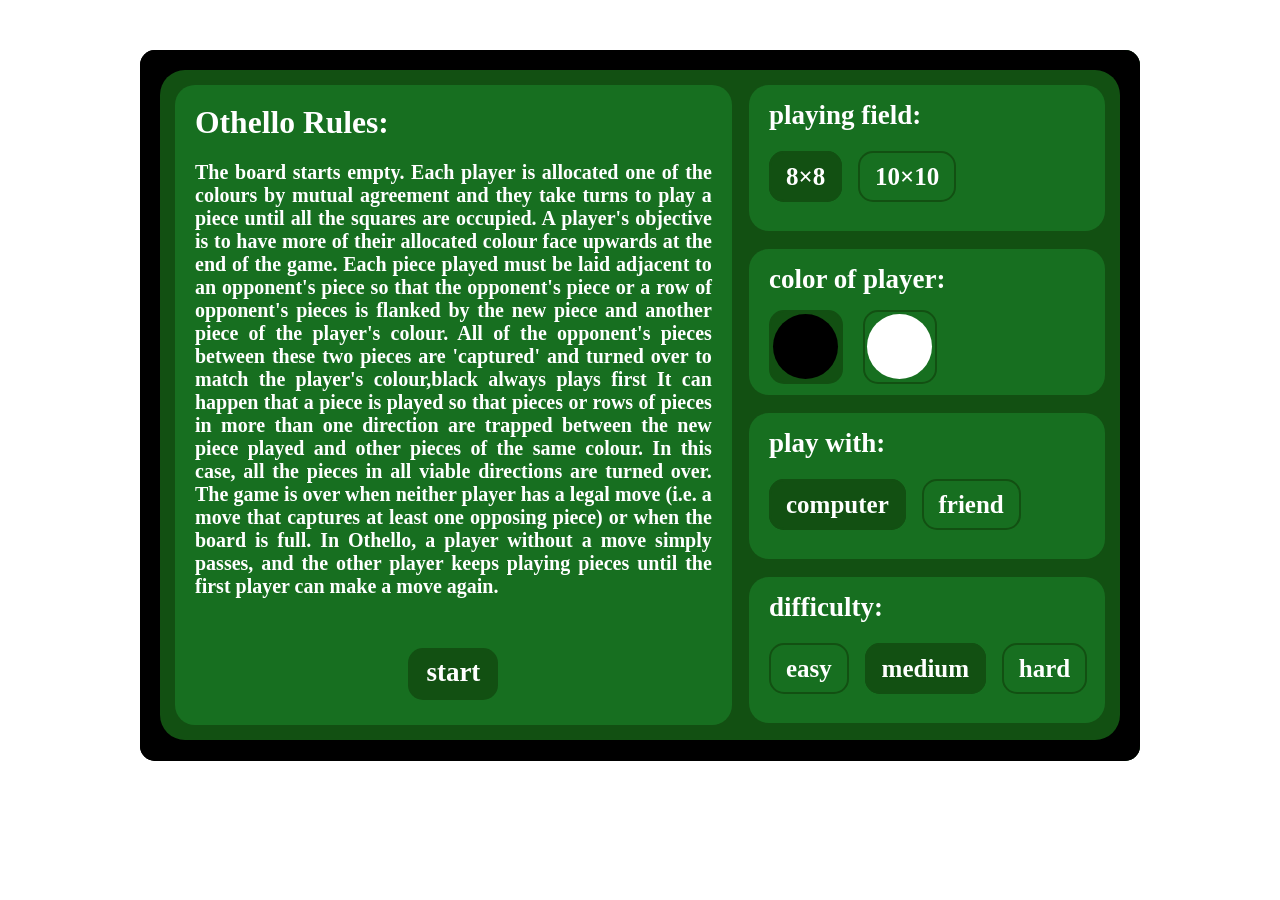
==== thinking_game_othello.htm @ 927a48f6 "initial commit" ====
﻿<!DOCTYPE html>

<html>
<head>

    <meta charset="utf-8" />
    <title>Othello</title>
    <link href="total/style/style.css" rel="stylesheet" />
    <link href="total/style/fonts.css" rel="stylesheet" />

</head>
<body>

    <div id="othello">
        <div id="game_setting">
            <div id="rules">
                <h3>Othello Rules:</h3>
                <p>
                    The board starts empty. Each player is allocated one of the colours by mutual agreement and they take turns to play a piece until all the squares are occupied. A player's objective is to have more of their allocated colour face upwards at the end of the game.
                    Each piece played must be laid adjacent to an opponent's piece so that the opponent's piece or a row of opponent's pieces is flanked by the new piece and another piece of the player's colour. All of the opponent's pieces between these two pieces are 'captured' and turned over to match the player's colour,black always plays first
                    It can happen that a piece is played so that pieces or rows of pieces in more than one direction are trapped between the new piece played and other pieces of the same colour. In this case, all the pieces in all viable directions are turned over.
                    The game is over when neither player has a legal move (i.e. a move that captures at least one opposing piece) or when the board is full.
                    In Othello, a player without a move simply passes, and the other player keeps playing pieces until the first player can make a move again.
                </p>
                <div id="save_setting" onclick="save_data()">start</div>
            </div>
            <div id="setting">
                <div class="setter">
                    <p>playing field:</p>
                    <input type="radio" id="set_d1" name="set_r1" checked>
                    <label for="set_d1">8×8</label>
                    <input type="radio" id="set_d2" name="set_r1">
                    <label for="set_d2">10×10</label>
                </div>
                <div class="setter">
                    <div class="hide_field"></div>
                    <p>color of player:</p>
                    <input type="radio" id="set_d3" name="set_r2" checked>
                    <label for="set_d3">
                        <span>
                            <span class="item black"></span>
                        </span>
                    </label>
                    <input type="radio" id="set_d4" name="set_r2">
                    <label for="set_d4">
                        <span>
                            <span class="item white"></span>
                        </span>
                    </label>
                </div>
                <div class="setter">
                    <p>play with:</p>
                    <input type="radio" id="set_d5" name="set_r3" checked>
                    <label for="set_d5" onclick="change_hidden(true)">computer</label>
                    <input type="radio" id="set_d6" name="set_r3">
                    <label for="set_d6" onclick="change_hidden(false)">friend</label>
                </div>
                <div class="setter">
                    <div class="hide_field"></div>
                    <p>difficulty:</p>
                    <input type="radio" id="set_d7" name="set_r4">
                    <label for="set_d7">easy</label>
                    <input type="radio" id="set_d8" name="set_r4" checked>
                    <label for="set_d8">medium</label>
                    <input type="radio" id="set_d9" name="set_r4">
                    <label for="set_d9">hard</label>
                </div>
            </div>
        </div>
        <div id="game_table" class="eight_size">
            <!--<div class="item"></div>
            <div class="item black"></div>
            <div class="item white"></div>-->
        </div>
        <div id="game_info">
            <div id="game_end">
                <div class="game_result marked">
                    <p class="box_name">Winner</p>
                    <p class="who_play">player:</p>
                    <div class="item black"></div>
                    <p>score:</p>
                    <p class="result_score">100</p>
                    <p class="game_mode">create by countNico</p>
                </div>
                <div class="game_result">
                    <p class="box_name">Winner</p>
                    <p class="who_play">player:</p>
                    <div class="item white"></div>
                    <p>score:</p>
                    <p class="result_score">100</p>
                    <p class="game_mode">create by count_nico</p>
                </div>
                <div class="game_reload" onclick="location.reload()">play again</div>
            </div>
            <div class="info_box">
                <p>TURN:</p>
                <div class="black_white_box">
                    <div id="turner" class="item black"></div>
                </div>
            </div>
            <div class="info_box">
                <p>SCORE:</p>
                <div class="black_white_box">
                    <div class="item black"></div>
                    <div class="item white"></div>
                </div>
                <div class="black_white_score">
                    <p id="black_score">0</p>
                    <p id="white_score">0</p>
                </div>
            </div>
        </div>
    </div>

    <script src="total/scripts/rules.js"></script>
    <script src="total/scripts/data.js"></script>
    <script src="total/scripts/ai.js"></script>

</body>
</html>
---- total/style/style.css ----
﻿body {
    margin: 0px;
    padding: 0px;
}

#othello {
    width: 1000px;
    margin: 50px auto;
    background: black;
    overflow: hidden;
    color: white;
    font-family: times;
    position: relative;
    border-radius: 15px;
    cursor:default;
}

    #othello > #game_setting {
        width: 960px;
        height: 670px;
        background: #125012;
        border-radius: 25px;
        box-shadow: 0px 0px 1px 50px black;
        position: absolute;
        top: 20px;
        left: 20px;
        z-index: 20;
    }

        #othello > #game_setting > #rules {
            width: 58%;
            height: 640px;
            background: #176f20;
            border-radius: 20px;
            float: left;
            margin: 15px 0px 0px 15px;
            font-size: 27px;
            font-weight: 900;
        }

            #othello > #game_setting > #rules > h3 {
                margin: 20px 0px 20px 20px;
            }

            #othello > #game_setting > #rules > p {
                font-size: 20px;
                margin: 20px;
                line-height: 23px;
                text-align: justify;
            }

            #othello > #game_setting > #rules > #save_setting {
                width:60px;
                text-align:center;
                padding: 9px 15px 12px;
                border-radius: 15px;
                cursor: pointer;
                background: #125012;
                margin:50px auto 0px;
                font-size: 27px;

            }

        #othello > #game_setting > #setting {
            width: 35%;
            height: 640px;
            float: right;
            margin: 15px 15px 0px 0px;
        }

    #othello #setting > .setter {
        width: 100%;
        height: 146px;
        overflow: hidden;
        font-size: 27px;
        font-weight: 900;
        margin: 0px 0px 18px 0px;
        border-radius: 20px;
        background: #176f20;
        padding-left:20px;
        float:right;
        position:relative;
    }

        #othello #setting > .setter > .hide_field {
            width: 356px;
            height: 100%;
            background: rgba(30, 90, 20, 0.70);
            right: 0px;
            position: absolute;
            display:none;
        }

        #othello #setting > .setter > p {
            margin:15px auto 30px;
        }

        #othello #setting > .setter > input {
            display: none;
        }

        #othello #setting > .setter > label {
            padding: 10px 15px;
            border-radius: 15px;
            cursor: pointer;
            border: 2px solid #125012;
            margin-right: 9px;
            font-size:25px;
        }

        #othello #setting > .setter > input:checked + label {
            background: #125012;
        }

        #othello #setting > .setter:nth-child(2) > label {
            border:0px none;
        }

        #othello #setting > .setter:nth-child(2) > input:checked + label {
            background-color: transparent;
        }

        #othello #setting > .setter > label > span {
            width: 70px;
            height: 70px;
            float: left;
            border: 2px solid #125012;
            margin: -15px 20px 0px 0px;
            border-radius: 15px;
        }

            #othello #setting > .setter > label > span > span.item {
                transition: 0s;
                animation: none;
                cursor: pointer;
            }

        #othello #setting > .setter > input:checked + label > span {
            background: #125012;
        }

#game_info > .info_box > p {
    font-size: 27px;
    font-weight: 900;
    text-align: left;
    margin: 50px 0px 5px;
}

    #othello > #game_table {
        width: 700px;
        height: 700px;
        background: #176f20;
        border-radius: 15px;
        padding: 10px 1px 1px 10px;
        float: right;
    }

    #othello > #game_table {
        width: 700px;
        height: 700px;
        background: #176f20;
        border-radius: 15px;
        padding: 10px 1px 1px 10px;
        float: right;
    }

        #othello > #game_table.eight_size {
            width: 699px;
            height: 699px;
            padding: 11px 1px 1px 11px;
        }

#othello .item {
    width: 65px;
    height: 65px;
    margin: 2px;
    border-radius: 50%;
    float: left;
    background: #156015;
    transition: 0.3s;
    animation: anim 0.3s;
    cursor: pointer;
}

#othello > #game_table.eight_size > .item {
    width: 78px;
    height: 78px;
    margin: 4px;
}

#othello > #game_table.ten_size > .item {
    width: 65px;
    height: 65px;
    margin: 2px;
}

        #othello .item:hover {
            background: #125500;
        }

        #othello .item.black {
            background: black;
            cursor:default;
        }

        #othello .item.white {
            background: white;
            cursor: default;
        }

    #othello > #game_info {
        width: 210px;
        height: 700px;
        float: left;
        padding: 0px 0px 0px 40px;
        position:relative;
        z-index:10;
    }

#game_info > #game_end {
    width: 100%;
    height: 685px;
    position: absolute;
    top: 19px;
    left: 19px;
    background: black;
    display:none;
}

#othello #game_end > .game_result {
    width: 100%;
    height: 289px;
    background: #176f20;
    border-radius: 15px;
    margin-bottom: 19px;
    border: 1px solid transparent;
    font-weight: 900;
    font-size: 30px;
}

    #othello #game_end > .game_result.marked {
        width: 233px;
        height:252px;
        border: 10px solid #125012;
        border-top: 30px solid #125012;
    }

    #othello #game_end > .game_result > .box_name {
        font-size: 40px;
        text-align: center;
        margin: -20px 0px 40px;
        visibility:hidden;
    }

    #othello #game_end > .game_result.marked > .box_name {
        margin: -20px auto 33px;
        color: #125012;
        width: 155px;
        padding-top:3px;
        background-color: #176f20;
        border-radius: 50%;
        visibility: visible;
    }

    #othello #game_end > .game_result > .who_play {
        text-align: left;
        margin: 15px 15px 20px 20px;
        float: left;
    }

    #othello #game_end > .game_result.marked > .who_play {
        margin: 15px 10px 20px 15px;
    }

    #othello #game_end > .game_result > div {
        clear: right;
    }

    #othello #game_end > .game_result > p:nth-child(4) {
        text-align: left;
        margin: 15px 15px 65px 20px;
        clear: left;
        float: left;
    }

    #othello #game_end > .game_result.marked > p:nth-child(4) {
        margin: 15px 12px 35px 15px;
    }

    #othello #game_end > .game_result > .result_score {
        float: left;
        font-size: 50px;
        margin: 5px 0px 0px 0px;
    }

    #othello #game_end > .game_result > .game_mode {
        clear: left;
        font-size: 25px;
        margin: 0px 0px 0px 15px;
        color: #125012;
    }

    #othello #game_end > .game_result.marked > .game_mode {
        margin: 0px 0px 0px 9px;
    }

#othello #game_end > .game_reload {
    width: 130px;
    font-weight: 900;
    text-align: center;
    padding: 9px 15px 12px;
    border-radius: 15px;
    cursor: pointer;
    background: #176f20;
    margin: 0px auto;
    font-size: 27px;
}

#game_info > .info_box {
    width: 100%;
    overflow: hidden;
}

    #game_info > .info_box > p {
        font-size: 27px;
        font-weight: 900;
        text-align: left;
        margin: 50px 0px 5px;
    }

    #game_info > .info_box > .black_white_box {
        width: 75px;
        overflow: hidden;
        background: #176f20;
        border-radius: 15px;
        padding: 6px 0px 6px 6px;
        float: left;
    }

        #game_info > .info_box > .black_white_box > .item {
            transition: 0s;
            animation: none;
        }

    #game_info > .info_box > .black_white_score {
        overflow: hidden;
        float: left;
    }

        #game_info > .info_box > .black_white_score > p {
            margin: 2px 0px 3px 10px;
            font-size: 65px;
            height: 65px;
        }



@keyframes anim {
    0% {
        opacity: 0;
        transform: scale(0.1);
    }

    100% {
        opacity: 1;
        transform: scale(1);
    }
}
---- total/style/fonts.css ----
﻿
@font-face {
    src: url("../fonts/times.ttf");
    font-family: times;
}
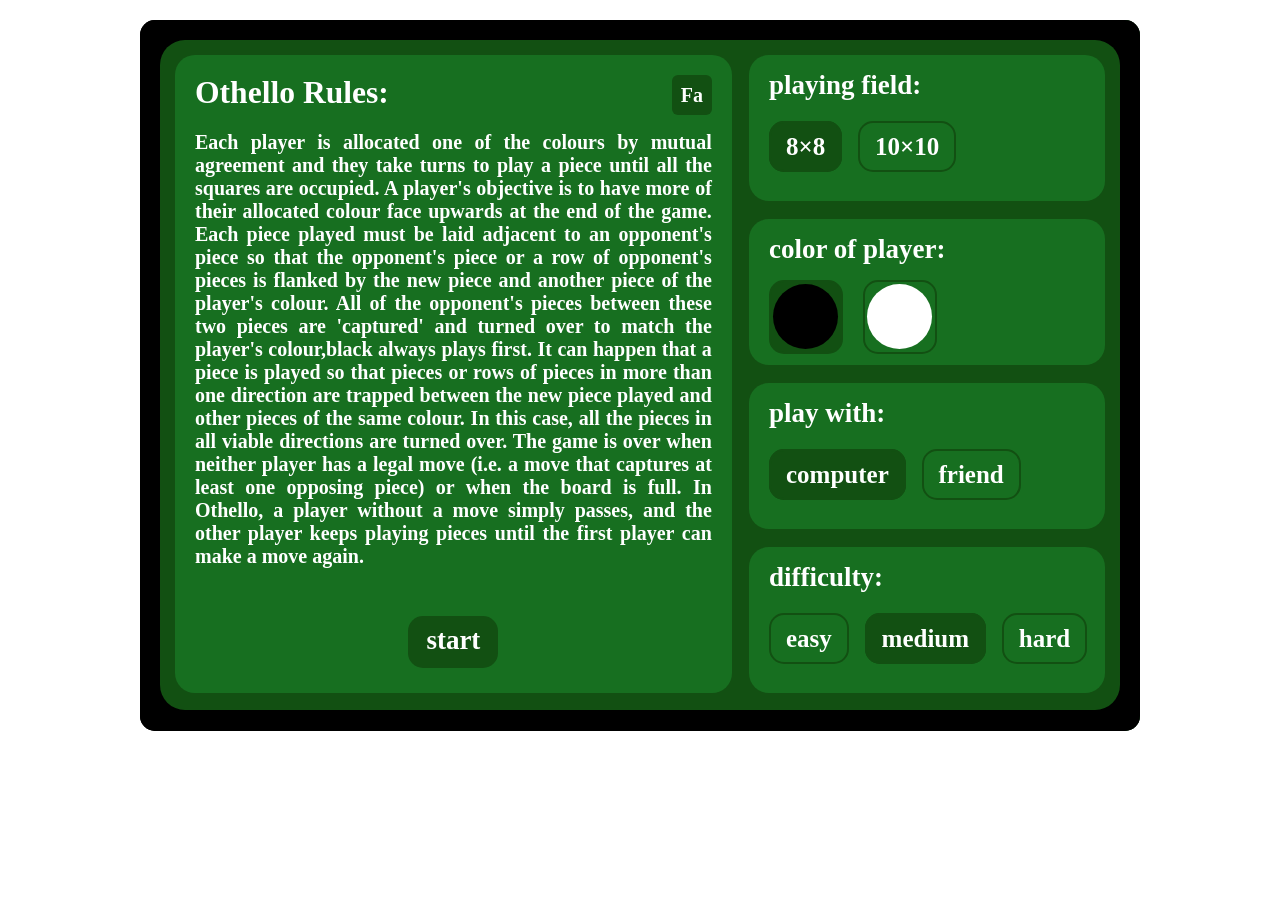
==== commit adb56e65: "boost ai and and other language" ====
--- a/thinking_game_othello.htm
+++ b/thinking_game_othello.htm
@@ -14,10 +14,11 @@
     <div id="othello">
         <div id="game_setting">
             <div id="rules">
-                <h3>Othello Rules:</h3>
-                <p>
-                    The board starts empty. Each player is allocated one of the colours by mutual agreement and they take turns to play a piece until all the squares are occupied. A player's objective is to have more of their allocated colour face upwards at the end of the game.
-                    Each piece played must be laid adjacent to an opponent's piece so that the opponent's piece or a row of opponent's pieces is flanked by the new piece and another piece of the player's colour. All of the opponent's pieces between these two pieces are 'captured' and turned over to match the player's colour,black always plays first
+                <h3 class="cl_1">Othello Rules:</h3>
+                <div id="languages_button" onclick="change_languages()">Fa</div>
+                <p class="cl_2">
+                    Each player is allocated one of the colours by mutual agreement and they take turns to play a piece until all the squares are occupied. A player's objective is to have more of their allocated colour face upwards at the end of the game.
+                    Each piece played must be laid adjacent to an opponent's piece so that the opponent's piece or a row of opponent's pieces is flanked by the new piece and another piece of the player's colour. All of the opponent's pieces between these two pieces are 'captured' and turned over to match the player's colour,black always plays first.
                     It can happen that a piece is played so that pieces or rows of pieces in more than one direction are trapped between the new piece played and other pieces of the same colour. In this case, all the pieces in all viable directions are turned over.
                     The game is over when neither player has a legal move (i.e. a move that captures at least one opposing piece) or when the board is full.
                     In Othello, a player without a move simply passes, and the other player keeps playing pieces until the first player can make a move again.
@@ -26,7 +27,7 @@
             </div>
             <div id="setting">
                 <div class="setter">
-                    <p>playing field:</p>
+                    <p class="cl_4">playing field:</p>
                     <input type="radio" id="set_d1" name="set_r1" checked>
                     <label for="set_d1">8×8</label>
                     <input type="radio" id="set_d2" name="set_r1">
@@ -34,7 +35,7 @@
                 </div>
                 <div class="setter">
                     <div class="hide_field"></div>
-                    <p>color of player:</p>
+                    <p class="cl_5">color of player:</p>
                     <input type="radio" id="set_d3" name="set_r2" checked>
                     <label for="set_d3">
                         <span>
@@ -49,21 +50,21 @@
                     </label>
                 </div>
                 <div class="setter">
-                    <p>play with:</p>
+                    <p class="cl_6">play with:</p>
                     <input type="radio" id="set_d5" name="set_r3" checked>
-                    <label for="set_d5" onclick="change_hidden(true)">computer</label>
+                    <label for="set_d5" class="cl_7" onclick="change_hidden(true)">computer</label>
                     <input type="radio" id="set_d6" name="set_r3">
-                    <label for="set_d6" onclick="change_hidden(false)">friend</label>
+                    <label for="set_d6" class="cl_8" onclick="change_hidden(false)">friend</label>
                 </div>
                 <div class="setter">
                     <div class="hide_field"></div>
-                    <p>difficulty:</p>
+                    <p class="cl_9">difficulty:</p>
                     <input type="radio" id="set_d7" name="set_r4">
-                    <label for="set_d7">easy</label>
+                    <label for="set_d7" class="cl_10">easy</label>
                     <input type="radio" id="set_d8" name="set_r4" checked>
-                    <label for="set_d8">medium</label>
+                    <label for="set_d8" class="cl_11">medium</label>
                     <input type="radio" id="set_d9" name="set_r4">
-                    <label for="set_d9">hard</label>
+                    <label for="set_d9" class="cl_12">hard</label>
                 </div>
             </div>
         </div>
@@ -78,28 +79,28 @@
                     <p class="box_name">Winner</p>
                     <p class="who_play">player:</p>
                     <div class="item black"></div>
-                    <p>score:</p>
-                    <p class="result_score">100</p>
+                    <p class="cl_15">score:</p>
+                    <p class="result_score">0</p>
                     <p class="game_mode">create by countNico</p>
                 </div>
                 <div class="game_result">
                     <p class="box_name">Winner</p>
                     <p class="who_play">player:</p>
                     <div class="item white"></div>
-                    <p>score:</p>
-                    <p class="result_score">100</p>
+                    <p class="cl_15">score:</p>
+                    <p class="result_score">0</p>
                     <p class="game_mode">create by count_nico</p>
                 </div>
                 <div class="game_reload" onclick="location.reload()">play again</div>
             </div>
             <div class="info_box">
-                <p>TURN:</p>
+                <p class="cl_17">TURN:</p>
                 <div class="black_white_box">
                     <div id="turner" class="item black"></div>
                 </div>
             </div>
             <div class="info_box">
-                <p>SCORE:</p>
+                <p class="cl_18">SCORE:</p>
                 <div class="black_white_box">
                     <div class="item black"></div>
                     <div class="item white"></div>
@@ -113,6 +114,7 @@
     </div>
 
     <script src="total/scripts/rules.js"></script>
+    <script src="total/scripts/languages.js"></script>
     <script src="total/scripts/data.js"></script>
     <script src="total/scripts/ai.js"></script>
 
--- a/total/style/style.css
+++ b/total/style/style.css
@@ -5,7 +5,7 @@
 
 #othello {
     width: 1000px;
-    margin: 50px auto;
+    margin: 20px auto;
     background: black;
     overflow: hidden;
     color: white;
@@ -15,160 +15,167 @@
     cursor:default;
 }
 
-    #othello > #game_setting {
-        width: 960px;
-        height: 670px;
-        background: #125012;
-        border-radius: 25px;
-        box-shadow: 0px 0px 1px 50px black;
-        position: absolute;
-        top: 20px;
-        left: 20px;
-        z-index: 20;
-    }
-
-        #othello > #game_setting > #rules {
-            width: 58%;
-            height: 640px;
-            background: #176f20;
-            border-radius: 20px;
-            float: left;
-            margin: 15px 0px 0px 15px;
-            font-size: 27px;
-            font-weight: 900;
-        }
-
-            #othello > #game_setting > #rules > h3 {
-                margin: 20px 0px 20px 20px;
-            }
-
-            #othello > #game_setting > #rules > p {
-                font-size: 20px;
-                margin: 20px;
-                line-height: 23px;
-                text-align: justify;
-            }
-
-            #othello > #game_setting > #rules > #save_setting {
-                width:60px;
-                text-align:center;
-                padding: 9px 15px 12px;
-                border-radius: 15px;
-                cursor: pointer;
-                background: #125012;
-                margin:50px auto 0px;
-                font-size: 27px;
-
-            }
-
-        #othello > #game_setting > #setting {
-            width: 35%;
-            height: 640px;
-            float: right;
-            margin: 15px 15px 0px 0px;
-        }
-
-    #othello #setting > .setter {
-        width: 100%;
-        height: 146px;
-        overflow: hidden;
-        font-size: 27px;
-        font-weight: 900;
-        margin: 0px 0px 18px 0px;
-        border-radius: 20px;
-        background: #176f20;
-        padding-left:20px;
-        float:right;
-        position:relative;
-    }
-
-        #othello #setting > .setter > .hide_field {
-            width: 356px;
-            height: 100%;
-            background: rgba(30, 90, 20, 0.70);
-            right: 0px;
-            position: absolute;
-            display:none;
-        }
-
-        #othello #setting > .setter > p {
-            margin:15px auto 30px;
-        }
-
-        #othello #setting > .setter > input {
-            display: none;
-        }
-
-        #othello #setting > .setter > label {
-            padding: 10px 15px;
-            border-radius: 15px;
-            cursor: pointer;
-            border: 2px solid #125012;
-            margin-right: 9px;
-            font-size:25px;
-        }
-
-        #othello #setting > .setter > input:checked + label {
-            background: #125012;
-        }
-
-        #othello #setting > .setter:nth-child(2) > label {
-            border:0px none;
-        }
-
-        #othello #setting > .setter:nth-child(2) > input:checked + label {
-            background-color: transparent;
-        }
-
-        #othello #setting > .setter > label > span {
-            width: 70px;
-            height: 70px;
-            float: left;
-            border: 2px solid #125012;
-            margin: -15px 20px 0px 0px;
-            border-radius: 15px;
-        }
-
-            #othello #setting > .setter > label > span > span.item {
-                transition: 0s;
-                animation: none;
-                cursor: pointer;
-            }
-
-        #othello #setting > .setter > input:checked + label > span {
-            background: #125012;
-        }
-
-#game_info > .info_box > p {
+#othello > #game_setting {
+    width: 960px;
+    height: 670px;
+    background: #125012;
+    border-radius: 25px;
+    box-shadow: 0px 0px 1px 50px black;
+    position: absolute;
+    top: 20px;
+    left: 20px;
+    z-index: 20;
+}
+
+#othello > #game_setting > #rules {
+    width: 58%;
+    height: 638px;
+    background: #176f20;
+    border-radius: 20px;
+    float: left;
+    margin: 15px 0px 0px 15px;
+    font-size: 27px;
+    font-weight: 900;
+    position:relative;
+}
+
+#othello > #game_setting > #rules > h3 {
+    margin: 20px 0px 20px 20px;
+}
+
+#othello > #game_setting > #rules > #languages_button {
+    width: 40px;
+    height: 40px;
+    background: #125012;
+    border-radius: 6px;
+    font-size: 20px;
+    text-align: center;
+    line-height: 40px;
+    font-weight: 900;
+    position: absolute;
+    top: 20px;
+    right: 20px;
+    cursor: pointer;
+}
+
+#othello > #game_setting > #rules > p {
+    font-size: 20px;
+    height:465px;
+    margin: 20px;
+    line-height: 23px;
+    text-align: justify;
+}
+
+#othello > #game_setting > #rules > #save_setting {
+    width:60px;
+    text-align:center;
+    padding: 9px 15px 12px;
+    border-radius: 15px;
+    cursor: pointer;
+    background: #125012;
+    margin:17px auto 0px;
+    font-size: 27px;
+}
+
+#othello > #game_setting > #setting {
+    width: 35%;
+    height: 640px;
+    float: right;
+    margin: 15px 15px 0px 0px;
+}
+
+#othello #setting > .setter {
+    width: 100%;
+    height: 146px;
+    overflow: hidden;
+    font-size: 27px;
+    font-weight: 900;
+    margin: 0px 0px 18px 0px;
+    border-radius: 20px;
+    background: #176f20;
+    padding-left:20px;
+    float:right;
+    position:relative;
+}
+
+#othello #setting > .setter > .hide_field {
+    width: 356px;
+    height: 100%;
+    background: rgba(30, 90, 20, 0.70);
+    right: 0px;
+    position: absolute;
+    display:none;
+}
+
+#othello #setting > .setter > p {
+    margin:15px auto 30px;
+}
+
+#othello #setting > .setter > input {
+    display: none;
+}
+
+#othello #setting > .setter > label {
+    padding: 10px 15px;
+    border-radius: 15px;
+    cursor: pointer;
+    border: 2px solid #125012;
+    margin-right: 9px;
+    font-size:25px;
+}
+
+#othello #setting > .setter > input:checked + label {
+    background: #125012;
+}
+
+#othello #setting > .setter:nth-child(2) > label {
+    border:0px none;
+}
+
+#othello #setting > .setter:nth-child(2) > input:checked + label {
+    background-color: transparent;
+}
+
+#othello #setting > .setter > label > span {
+    width: 70px;
+    height: 70px;
+    float: left;
+    border: 2px solid #125012;
+    margin: -15px 20px 0px 0px;
+    border-radius: 15px;
+}
+
+#othello #setting > .setter > label > span > span.item {
+    transition: 0s;
+    animation: none;
+    cursor: pointer;
+}
+
+#othello #setting > .setter > input:checked + label > span {
+    background: #125012;
+}
+
+#othello #game_info > .info_box > p {
     font-size: 27px;
     font-weight: 900;
     text-align: left;
     margin: 50px 0px 5px;
 }
 
-    #othello > #game_table {
-        width: 700px;
-        height: 700px;
-        background: #176f20;
-        border-radius: 15px;
-        padding: 10px 1px 1px 10px;
-        float: right;
-    }
-
-    #othello > #game_table {
-        width: 700px;
-        height: 700px;
-        background: #176f20;
-        border-radius: 15px;
-        padding: 10px 1px 1px 10px;
-        float: right;
-    }
-
-        #othello > #game_table.eight_size {
-            width: 699px;
-            height: 699px;
-            padding: 11px 1px 1px 11px;
-        }
+#othello > #game_table {
+    width: 700px;
+    height: 700px;
+    background: #176f20;
+    border-radius: 15px;
+    padding: 10px 1px 1px 10px;
+    float: right;
+}
+
+#othello > #game_table.eight_size {
+    width: 699px;
+    height: 699px;
+    padding: 11px 1px 1px 11px;
+}
 
 #othello .item {
     width: 65px;
@@ -194,37 +201,37 @@
     margin: 2px;
 }
 
-        #othello .item:hover {
-            background: #125500;
-        }
-
-        #othello .item.black {
-            background: black;
-            cursor:default;
-        }
-
-        #othello .item.white {
-            background: white;
-            cursor: default;
-        }
-
-    #othello > #game_info {
-        width: 210px;
-        height: 700px;
-        float: left;
-        padding: 0px 0px 0px 40px;
-        position:relative;
-        z-index:10;
-    }
-
-#game_info > #game_end {
+#othello .item:hover {
+    background: #125500;
+}
+
+#othello .item.black {
+    background: black;
+    cursor:default;
+}
+
+#othello .item.white {
+    background: white;
+    cursor: default;
+}
+
+#othello > #game_info {
+    width: 210px;
+    height: 700px;
+    float: left;
+    padding: 0px 0px 0px 40px;
+    position:relative;
+    z-index:10;
+}
+
+#othello #game_info > #game_end {
     width: 100%;
     height: 685px;
     position: absolute;
     top: 19px;
     left: 19px;
     background: black;
-    display:none;
+    display: none;
 }
 
 #othello #game_end > .game_result {
@@ -238,71 +245,71 @@
     font-size: 30px;
 }
 
-    #othello #game_end > .game_result.marked {
-        width: 233px;
-        height:252px;
-        border: 10px solid #125012;
-        border-top: 30px solid #125012;
-    }
-
-    #othello #game_end > .game_result > .box_name {
-        font-size: 40px;
-        text-align: center;
-        margin: -20px 0px 40px;
-        visibility:hidden;
-    }
-
-    #othello #game_end > .game_result.marked > .box_name {
-        margin: -20px auto 33px;
-        color: #125012;
-        width: 155px;
-        padding-top:3px;
-        background-color: #176f20;
-        border-radius: 50%;
-        visibility: visible;
-    }
-
-    #othello #game_end > .game_result > .who_play {
-        text-align: left;
-        margin: 15px 15px 20px 20px;
-        float: left;
-    }
-
-    #othello #game_end > .game_result.marked > .who_play {
-        margin: 15px 10px 20px 15px;
-    }
-
-    #othello #game_end > .game_result > div {
-        clear: right;
-    }
-
-    #othello #game_end > .game_result > p:nth-child(4) {
-        text-align: left;
-        margin: 15px 15px 65px 20px;
-        clear: left;
-        float: left;
-    }
-
-    #othello #game_end > .game_result.marked > p:nth-child(4) {
-        margin: 15px 12px 35px 15px;
-    }
-
-    #othello #game_end > .game_result > .result_score {
-        float: left;
-        font-size: 50px;
-        margin: 5px 0px 0px 0px;
-    }
-
-    #othello #game_end > .game_result > .game_mode {
-        clear: left;
-        font-size: 25px;
-        margin: 0px 0px 0px 15px;
-        color: #125012;
-    }
-
-    #othello #game_end > .game_result.marked > .game_mode {
-        margin: 0px 0px 0px 9px;
-    }
+#othello #game_end > .game_result.marked {
+    width: 233px;
+    height:252px;
+    border: 10px solid #125012;
+    border-top: 30px solid #125012;
+}
+
+#othello #game_end > .game_result > .box_name {
+    font-size: 40px;
+    text-align: center;
+    margin: -20px 0px 40px;
+    visibility:hidden;
+}
+
+#othello #game_end > .game_result.marked > .box_name {
+    margin: -20px auto 33px;
+    color: #125012;
+    width: 155px;
+    padding-top:3px;
+    background-color: #176f20;
+    border-radius: 50%;
+    visibility: visible;
+}
+
+#othello #game_end > .game_result > .who_play {
+    text-align: left;
+    margin: 15px 15px 20px 20px;
+    float: left;
+}
+
+#othello #game_end > .game_result.marked > .who_play {
+    margin: 15px 10px 20px 15px;
+}
+
+#othello #game_end > .game_result > div {
+    clear: right;
+}
+
+#othello #game_end > .game_result > p:nth-child(4) {
+    text-align: left;
+    margin: 15px 15px 65px 20px;
+    clear: left;
+    float: left;
+}
+
+#othello #game_end > .game_result.marked > p:nth-child(4) {
+    margin: 15px 12px 35px 15px;
+}
+
+#othello #game_end > .game_result > .result_score {
+    float: left;
+    font-size: 50px;
+    margin: 5px 0px 0px 0px;
+}
+
+#othello #game_end > .game_result > .game_mode {
+    clear: left;
+    font-size: 25px;
+    margin: 0px 0px 0px 15px;
+    color: #125012;
+}
+
+#othello #game_end > .game_result.marked > .game_mode {
+    margin: 0px 0px 0px 9px;
+}
 
 #othello #game_end > .game_reload {
     width: 130px;
@@ -316,42 +323,42 @@
     font-size: 27px;
 }
 
-#game_info > .info_box {
+#othello #game_info > .info_box {
     width: 100%;
     overflow: hidden;
 }
 
-    #game_info > .info_box > p {
-        font-size: 27px;
-        font-weight: 900;
-        text-align: left;
-        margin: 50px 0px 5px;
-    }
-
-    #game_info > .info_box > .black_white_box {
-        width: 75px;
-        overflow: hidden;
-        background: #176f20;
-        border-radius: 15px;
-        padding: 6px 0px 6px 6px;
-        float: left;
-    }
-
-        #game_info > .info_box > .black_white_box > .item {
-            transition: 0s;
-            animation: none;
-        }
-
-    #game_info > .info_box > .black_white_score {
-        overflow: hidden;
-        float: left;
-    }
-
-        #game_info > .info_box > .black_white_score > p {
-            margin: 2px 0px 3px 10px;
-            font-size: 65px;
-            height: 65px;
-        }
+#othello #game_info > .info_box > p {
+    font-size: 27px;
+    font-weight: 900;
+    text-align: left;
+    margin: 50px 0px 5px;
+}
+
+#othello #game_info > .info_box > .black_white_box {
+    width: 75px;
+    overflow: hidden;
+    background: #176f20;
+    border-radius: 15px;
+    padding: 6px 0px 6px 6px;
+    float: left;
+}
+
+#othello #game_info > .info_box > .black_white_box > .item {
+    transition: 0s;
+    animation: none;
+}
+
+#othello #game_info > .info_box > .black_white_score {
+    overflow: hidden;
+    float: left;
+}
+
+#othello #game_info > .info_box > .black_white_score > p {
+    margin: 2px 0px 3px 10px;
+    font-size: 65px;
+    height: 65px;
+}
 
 
 
@@ -365,4 +372,148 @@
         opacity: 1;
         transform: scale(1);
     }
-}+}
+
+
+
+/* when language change to persian(Fa) */
+
+#othello.othello_l_1 {
+    direction:rtl;
+}
+
+#othello.othello_l_1 > #game_setting {
+    right: 20px;
+}
+
+#othello.othello_l_1 > #game_setting > #rules {
+    float: right;
+    margin: 15px 15px 0px 0px;
+}
+
+#othello.othello_l_1 > #game_setting > #rules > h3 {
+    margin: 20px 20px 20px 0px;
+}
+
+#othello.othello_l_1 > #game_setting > #rules > #languages_button {
+    left: 20px;
+    right:unset;
+}
+
+#othello.othello_l_1 > #game_setting > #rules > p {
+    font-size: 21px;
+    line-height: 25px;
+}
+
+#othello.othello_l_1 > #game_setting > #rules > #save_setting {
+    padding: 9px 17px 12px;
+}
+
+#othello.othello_l_1 > #game_setting > #setting {
+    float: left;
+    margin: 15px 0px 0px 15px;
+}
+
+#othello.othello_l_1 #setting > .setter {
+    padding: 0px 20px 0px 0px;
+    float: left;
+}
+
+#othello.othello_l_1 #setting > .setter > .hide_field {
+    right:unset;
+    left:0px;
+}
+
+#othello.othello_l_1 #setting > .setter > label {
+    margin:0px 0px 0px 9px;
+}
+
+#othello.othello_l_1 #setting > .setter > label > span {
+    float: right;
+    margin: -15px 0px 0px 20px;
+}
+
+#othello.othello_l_1 #game_info > .info_box > p {
+    font-size: 35px;
+    text-align: right;
+}
+
+#othello.othello_l_1 > #game_table {
+    padding: 10px 10px 1px 1px;
+    float: left;
+}
+
+#othello.othello_l_1 > #game_table.eight_size {
+    padding: 11px 11px 1px 1px;
+}
+
+#othello.othello_l_1 .item {
+    float: right;
+}
+
+#othello.othello_l_1 > #game_info {
+    float: right;
+    padding: 0px 40px 0px 0px;
+}
+
+#othello.othello_l_1 #game_info > #game_end {
+    left:unset;
+    right: 19px;
+}
+
+#othello.othello_l_1 #game_end > .game_result > .who_play {
+    text-align: right;
+    margin: 15px 20px 20px 15px;
+    float: right;
+}
+
+#othello.othello_l_1 #game_end > .game_result.marked > .who_play {
+    margin: 15px 15px 20px 10px;
+}
+
+#othello.othello_l_1 #game_end > .game_result > div {
+    clear: left;
+}
+
+#othello.othello_l_1 #game_end > .game_result > p:nth-child(4) {
+    text-align: right;
+    margin: 15px 20px 65px 15px;
+    clear: right;
+    float: right;
+}
+
+#othello.othello_l_1 #game_end > .game_result.marked > p:nth-child(4) {
+    margin: 15px 15px 35px 12px;
+}
+
+#othello.othello_l_1 #game_end > .game_result > .result_score {
+    float: right;
+}
+
+#othello.othello_l_1 #game_end > .game_result > .game_mode {
+    clear: right;
+    margin: 0px 15px 0px 0px;
+}
+
+#othello.othello_l_1 #game_end > .game_result.marked > .game_mode {
+    margin: 0px 9px 0px 0px;
+}
+
+#othello.othello_l_1 #game_info > .info_box > p {
+    text-align: right;
+}
+
+#othello.othello_l_1 #game_info > .info_box > .black_white_box {
+    padding: 6px 6px 6px 0px;
+    float: right;
+}
+
+#othello.othello_l_1 #game_info > .info_box > .black_white_score {
+    float: right;
+}
+
+#othello.othello_l_1 #game_info > .info_box > .black_white_score > p {
+    margin: 2px 10px 3px 0px;
+}
+
+
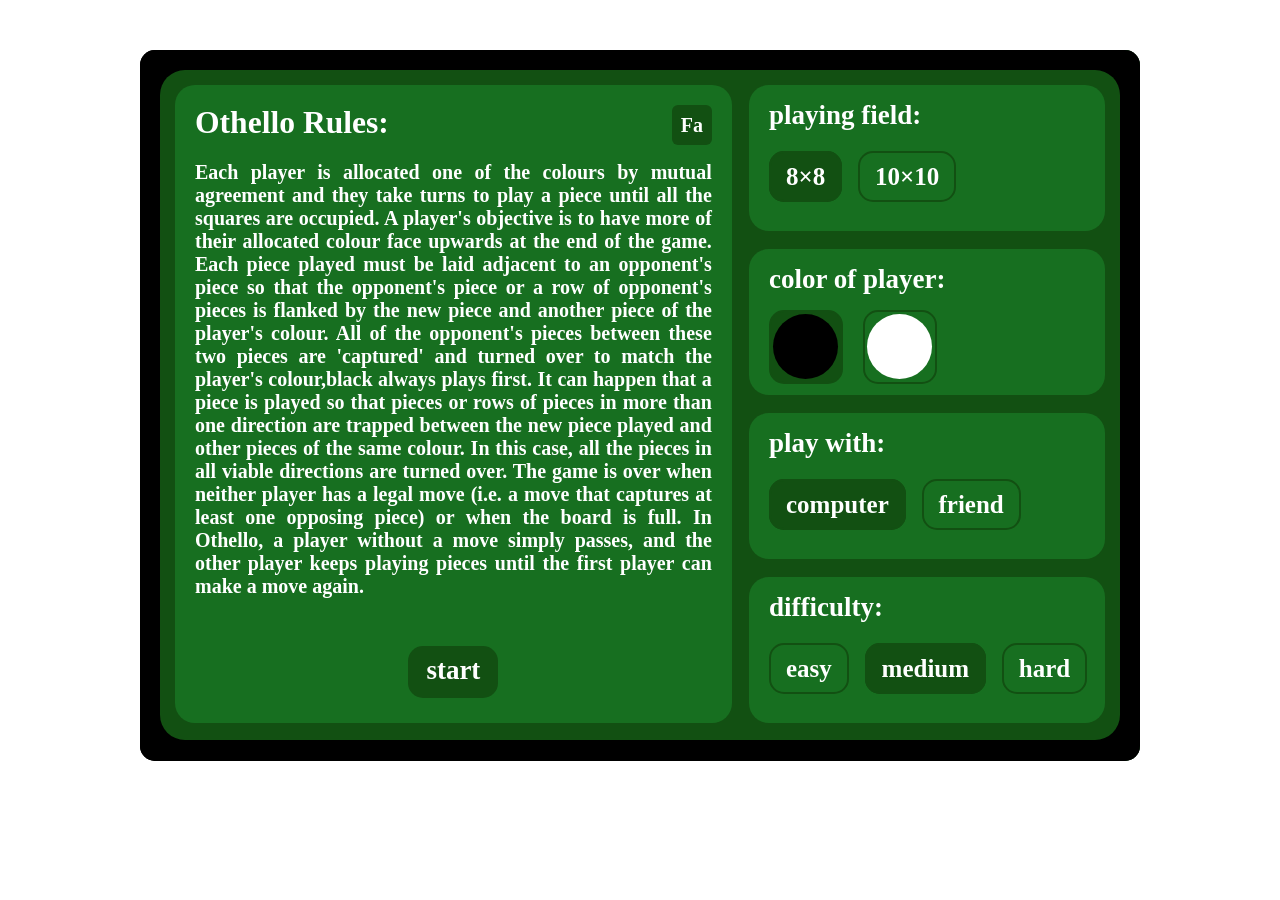
==== commit 56e29436: "responsive" ====
--- a/thinking_game_othello.htm
+++ b/thinking_game_othello.htm
@@ -10,109 +10,109 @@
 
 </head>
 <body>
-
-    <div id="othello">
-        <div id="game_setting">
-            <div id="rules">
-                <h3 class="cl_1">Othello Rules:</h3>
-                <div id="languages_button" onclick="change_languages()">Fa</div>
-                <p class="cl_2">
-                    Each player is allocated one of the colours by mutual agreement and they take turns to play a piece until all the squares are occupied. A player's objective is to have more of their allocated colour face upwards at the end of the game.
-                    Each piece played must be laid adjacent to an opponent's piece so that the opponent's piece or a row of opponent's pieces is flanked by the new piece and another piece of the player's colour. All of the opponent's pieces between these two pieces are 'captured' and turned over to match the player's colour,black always plays first.
-                    It can happen that a piece is played so that pieces or rows of pieces in more than one direction are trapped between the new piece played and other pieces of the same colour. In this case, all the pieces in all viable directions are turned over.
-                    The game is over when neither player has a legal move (i.e. a move that captures at least one opposing piece) or when the board is full.
-                    In Othello, a player without a move simply passes, and the other player keeps playing pieces until the first player can make a move again.
-                </p>
-                <div id="save_setting" onclick="save_data()">start</div>
-            </div>
-            <div id="setting">
-                <div class="setter">
-                    <p class="cl_4">playing field:</p>
-                    <input type="radio" id="set_d1" name="set_r1" checked>
-                    <label for="set_d1">8×8</label>
-                    <input type="radio" id="set_d2" name="set_r1">
-                    <label for="set_d2">10×10</label>
+    <div id="layout_fitter">
+        <div id="othello">
+            <div id="game_setting">
+                <div id="rules">
+                    <h3 class="cl_1">Othello Rules:</h3>
+                    <div id="languages_button" onclick="change_languages()">Fa</div>
+                    <p class="cl_2">
+                        Each player is allocated one of the colours by mutual agreement and they take turns to play a piece until all the squares are occupied. A player's objective is to have more of their allocated colour face upwards at the end of the game.
+                        Each piece played must be laid adjacent to an opponent's piece so that the opponent's piece or a row of opponent's pieces is flanked by the new piece and another piece of the player's colour. All of the opponent's pieces between these two pieces are 'captured' and turned over to match the player's colour,black always plays first.
+                        It can happen that a piece is played so that pieces or rows of pieces in more than one direction are trapped between the new piece played and other pieces of the same colour. In this case, all the pieces in all viable directions are turned over.
+                        The game is over when neither player has a legal move (i.e. a move that captures at least one opposing piece) or when the board is full.
+                        In Othello, a player without a move simply passes, and the other player keeps playing pieces until the first player can make a move again.
+                    </p>
+                    <div id="save_setting" onclick="save_data()">start</div>
                 </div>
-                <div class="setter">
-                    <div class="hide_field"></div>
-                    <p class="cl_5">color of player:</p>
-                    <input type="radio" id="set_d3" name="set_r2" checked>
-                    <label for="set_d3">
-                        <span>
-                            <span class="item black"></span>
-                        </span>
-                    </label>
-                    <input type="radio" id="set_d4" name="set_r2">
-                    <label for="set_d4">
-                        <span>
-                            <span class="item white"></span>
-                        </span>
-                    </label>
-                </div>
-                <div class="setter">
-                    <p class="cl_6">play with:</p>
-                    <input type="radio" id="set_d5" name="set_r3" checked>
-                    <label for="set_d5" class="cl_7" onclick="change_hidden(true)">computer</label>
-                    <input type="radio" id="set_d6" name="set_r3">
-                    <label for="set_d6" class="cl_8" onclick="change_hidden(false)">friend</label>
-                </div>
-                <div class="setter">
-                    <div class="hide_field"></div>
-                    <p class="cl_9">difficulty:</p>
-                    <input type="radio" id="set_d7" name="set_r4">
-                    <label for="set_d7" class="cl_10">easy</label>
-                    <input type="radio" id="set_d8" name="set_r4" checked>
-                    <label for="set_d8" class="cl_11">medium</label>
-                    <input type="radio" id="set_d9" name="set_r4">
-                    <label for="set_d9" class="cl_12">hard</label>
+                <div id="setting">
+                    <div class="setter">
+                        <p class="cl_4">playing field:</p>
+                        <input type="radio" id="set_d1" name="set_r1" checked>
+                        <label for="set_d1">8×8</label>
+                        <input type="radio" id="set_d2" name="set_r1">
+                        <label for="set_d2">10×10</label>
+                    </div>
+                    <div class="setter">
+                        <div class="hide_field"></div>
+                        <p class="cl_5">color of player:</p>
+                        <input type="radio" id="set_d3" name="set_r2" checked>
+                        <label for="set_d3">
+                            <span>
+                                <span class="item black"></span>
+                            </span>
+                        </label>
+                        <input type="radio" id="set_d4" name="set_r2">
+                        <label for="set_d4">
+                            <span>
+                                <span class="item white"></span>
+                            </span>
+                        </label>
+                    </div>
+                    <div class="setter">
+                        <p class="cl_6">play with:</p>
+                        <input type="radio" id="set_d5" name="set_r3" checked>
+                        <label for="set_d5" class="cl_7" onclick="change_hidden(true)">computer</label>
+                        <input type="radio" id="set_d6" name="set_r3">
+                        <label for="set_d6" class="cl_8" onclick="change_hidden(false)">friend</label>
+                    </div>
+                    <div class="setter">
+                        <div class="hide_field"></div>
+                        <p class="cl_9">difficulty:</p>
+                        <input type="radio" id="set_d7" name="set_r4">
+                        <label for="set_d7" class="cl_10">easy</label>
+                        <input type="radio" id="set_d8" name="set_r4" checked>
+                        <label for="set_d8" class="cl_11">medium</label>
+                        <input type="radio" id="set_d9" name="set_r4">
+                        <label for="set_d9" class="cl_12">hard</label>
+                    </div>
                 </div>
             </div>
-        </div>
-        <div id="game_table" class="eight_size">
-            <!--<div class="item"></div>
-            <div class="item black"></div>
-            <div class="item white"></div>-->
-        </div>
-        <div id="game_info">
-            <div id="game_end">
-                <div class="game_result marked">
-                    <p class="box_name">Winner</p>
-                    <p class="who_play">player:</p>
-                    <div class="item black"></div>
-                    <p class="cl_15">score:</p>
-                    <p class="result_score">0</p>
-                    <p class="game_mode">create by countNico</p>
+            <div id="game_table" class="eight_size">
+                <!--<div class="item"></div>
+                <div class="item black"></div>
+                <div class="item white"></div>-->
+            </div>
+            <div id="game_info">
+                <div id="game_end">
+                    <div class="game_result marked">
+                        <p class="box_name">Winner</p>
+                        <p class="who_play">player:</p>
+                        <div class="item black"></div>
+                        <p class="cl_15">score:</p>
+                        <p class="result_score">0</p>
+                        <p class="game_mode">create by countNico</p>
+                    </div>
+                    <div class="game_result">
+                        <p class="box_name">Winner</p>
+                        <p class="who_play">player:</p>
+                        <div class="item white"></div>
+                        <p class="cl_15">score:</p>
+                        <p class="result_score">0</p>
+                        <p class="game_mode">create by count_nico</p>
+                    </div>
+                    <div class="game_reload" onclick="location.reload()">play again</div>
                 </div>
-                <div class="game_result">
-                    <p class="box_name">Winner</p>
-                    <p class="who_play">player:</p>
-                    <div class="item white"></div>
-                    <p class="cl_15">score:</p>
-                    <p class="result_score">0</p>
-                    <p class="game_mode">create by count_nico</p>
+                <div class="info_box">
+                    <p class="cl_17">TURN:</p>
+                    <div class="black_white_box">
+                        <div id="turner" class="item black"></div>
+                    </div>
                 </div>
-                <div class="game_reload" onclick="location.reload()">play again</div>
-            </div>
-            <div class="info_box">
-                <p class="cl_17">TURN:</p>
-                <div class="black_white_box">
-                    <div id="turner" class="item black"></div>
-                </div>
-            </div>
-            <div class="info_box">
-                <p class="cl_18">SCORE:</p>
-                <div class="black_white_box">
-                    <div class="item black"></div>
-                    <div class="item white"></div>
-                </div>
-                <div class="black_white_score">
-                    <p id="black_score">0</p>
-                    <p id="white_score">0</p>
+                <div class="info_box">
+                    <p class="cl_18">SCORE:</p>
+                    <div class="black_white_box">
+                        <div class="item black"></div>
+                        <div class="item white"></div>
+                    </div>
+                    <div class="black_white_score">
+                        <p id="black_score">0</p>
+                        <p id="white_score">0</p>
+                    </div>
                 </div>
             </div>
         </div>
     </div>
-
     <script src="total/scripts/rules.js"></script>
     <script src="total/scripts/languages.js"></script>
     <script src="total/scripts/data.js"></script>
--- a/total/style/style.css
+++ b/total/style/style.css
@@ -3,16 +3,24 @@
     padding: 0px;
 }
 
+#layout_fitter{
+    width:1010px;
+    height:auto;
+    margin:0px auto;
+    overflow:hidden;
+}
+
 #othello {
     width: 1000px;
-    margin: 20px auto;
+    margin: 50px auto;
     background: black;
     overflow: hidden;
     color: white;
     font-family: times;
     position: relative;
     border-radius: 15px;
-    cursor:default;
+    cursor: default;
+    transform-origin: 0px 0px;
 }
 
 #othello > #game_setting {
@@ -517,3 +525,48 @@
 }
 
 
+
+
+
+@media only screen and (min-width: 1800px) {
+    #layout_fitter {
+        width: 1510px;
+        height:1200px;
+    }
+    #othello {
+        transform: scale(1.5);
+        margin:50px 0px 50px 5px;
+    }
+}
+
+@media only screen and (max-width: 1010px) {
+    #layout_fitter {
+        width: 760px;
+        height: 640px;
+    }
+    #othello {
+        transform: scale(0.75);
+        margin: 50px 0px 50px 5px;
+    }
+}
+
+@media only screen and (max-width: 767px) {
+    #layout_fitter {
+        width: 560px;
+        height: 460px;
+    }
+    #othello {
+        transform: scale(0.55);
+        margin: 30px 0px 30px 5px;
+    }
+}
+
+@media only screen and (max-width: 576px) {
+    #layout_fitter {
+        width: 552px;
+        height: 400px;
+    }
+    #othello {
+        margin:0px;
+    }
+}
